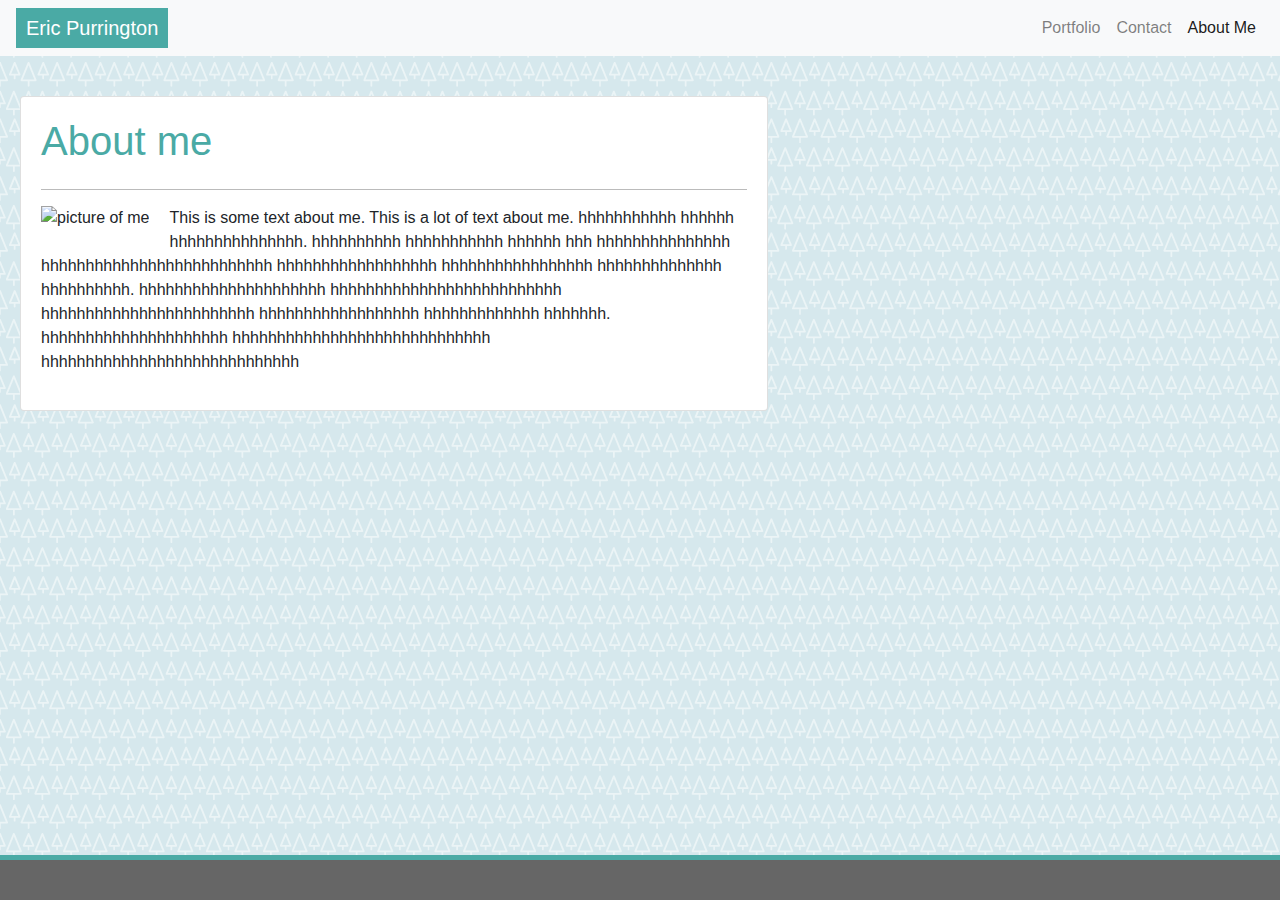
==== index.html @ eb369525 "index and contact pages update" ====
<!DOCTYPE html>
<html lang="en">
<head>
    <meta charset="UTF-8">
    <meta name="viewport" content="width=device-width, initial-scale=1.0">
    <title>About Me</title>
    <link rel="stylesheet" href="https://stackpath.bootstrapcdn.com/bootstrap/4.4.1/css/bootstrap.min.css" integrity="sha384-Vkoo8x4CGsO3+Hhxv8T/Q5PaXtkKtu6ug5TOeNV6gBiFeWPGFN9MuhOf23Q9Ifjh" crossorigin="anonymous">
    <link rel="stylesheet" href="assets/css/style.css">
</head>
<body>
    <nav class="navbar navbar-expand-lg navbar-light bg-light">
        <span class="navbar-brand mb-0 h1 myName">Eric Purrington</span>
        <button class="navbar-toggler" type="button" data-toggle="collapse" data-target="#navbarNav" aria-controls="navbarNav" aria-expanded="false" aria-label="Toggle navigation">
          <span class="navbar-toggler-icon"></span>
        </button>
        <div class="collapse navbar-collapse justify-content-end" id="navbarNavAltMarkup">
            <div class="navbar-nav">
              <a class="nav-item nav-link" href="portfolio.html">Portfolio</a>
              <a class="nav-item nav-link" href="contact.html">Contact</a>
              <a class="nav-item nav-link active" href="index.html">About Me <span class="sr-only">(current)</span></a>
            </div>
        </div>
    </nav>

    <div class="card myCard">
        <div class="card-body">
            <div class="row">
                <div class="col-sm-12">
                    <h1>About me</h1>
                </div>
            </div>
            <hr class="myHorizontal">
            <div class="row">
                <div class="col-sm-12">
                    <img class="myPic" src="https://picsum.photos/200/300" alt="picture of me">
                    <p>This is some text about me. This is a lot of text about me. hhhhhhhhhhh hhhhhh hhhhhhhhhhhhhhh. hhhhhhhhhh hhhhhhhhhhh hhhhhh hhh hhhhhhhhhhhhhhh hhhhhhhhhhhhhhhhhhhhhhhhhh hhhhhhhhhhhhhhhhhh hhhhhhhhhhhhhhhhh hhhhhhhhhhhhhh hhhhhhhhhh. hhhhhhhhhhhhhhhhhhhhh hhhhhhhhhhhhhhhhhhhhhhhhhh hhhhhhhhhhhhhhhhhhhhhhhh hhhhhhhhhhhhhhhhhh hhhhhhhhhhhhh hhhhhhh. hhhhhhhhhhhhhhhhhhhhh hhhhhhhhhhhhhhhhhhhhhhhhhhhhh hhhhhhhhhhhhhhhhhhhhhhhhhhhhh</p>
                </div>
            </div>
        </div>
    </div>
    
    <div class="myFooter"></div>
    <div class="myFootersFooter"></div>

    <script src="https://code.jquery.com/jquery-3.4.1.slim.min.js" integrity="sha384-J6qa4849blE2+poT4WnyKhv5vZF5SrPo0iEjwBvKU7imGFAV0wwj1yYfoRSJoZ+n" crossorigin="anonymous"></script>
    <script src="https://cdn.jsdelivr.net/npm/popper.js@1.16.0/dist/umd/popper.min.js" integrity="sha384-Q6E9RHvbIyZFJoft+2mJbHaEWldlvI9IOYy5n3zV9zzTtmI3UksdQRVvoxMfooAo" crossorigin="anonymous"></script>
    <script src="https://stackpath.bootstrapcdn.com/bootstrap/4.4.1/js/bootstrap.min.js" integrity="sha384-wfSDF2E50Y2D1uUdj0O3uMBJnjuUD4Ih7YwaYd1iqfktj0Uod8GCExl3Og8ifwB6" crossorigin="anonymous"></script>
</body>
</html>
---- assets/css/style.css ----
body {
    background-image: url("../images/trees.png"); 
}
.navbar .myName {
    background-color: #4aaaa5;
    color: white;
    padding-left: 10px;
    padding-right: 10px;
}

.navbar .myName:hover{
    color: white;
}

.myCard {
    margin-left: 20px;
    margin-right: 40%;
    margin-top: 40px;
    margin-bottom:30px;
}

.myCard h1 {
    color: #4aaaa5;
}

.myFooter {
    position:fixed;
    bottom: 40px;
    width: 100%;
    height:5px;
    background-color: #4aaaa5;
}

.myFootersFooter {
    position: fixed;
    bottom: 0px;
    margin-bottom: 0px;
    width: 100%;
    height: 40px;
    background-color: #666666;
}

.myPic {
    float: left;
    margin-right: 20px;
    margin-bottom: 20px;
}

hr {
    background-color: #bbb;
    border: 0;
    height: 1px;
}

.form-group {
    margin-left: 20px;
}

.submitBtn {
    background-color: #4aaaa5;
}

.submitBtn:hover{
    background-color: #4aaaa5;
}
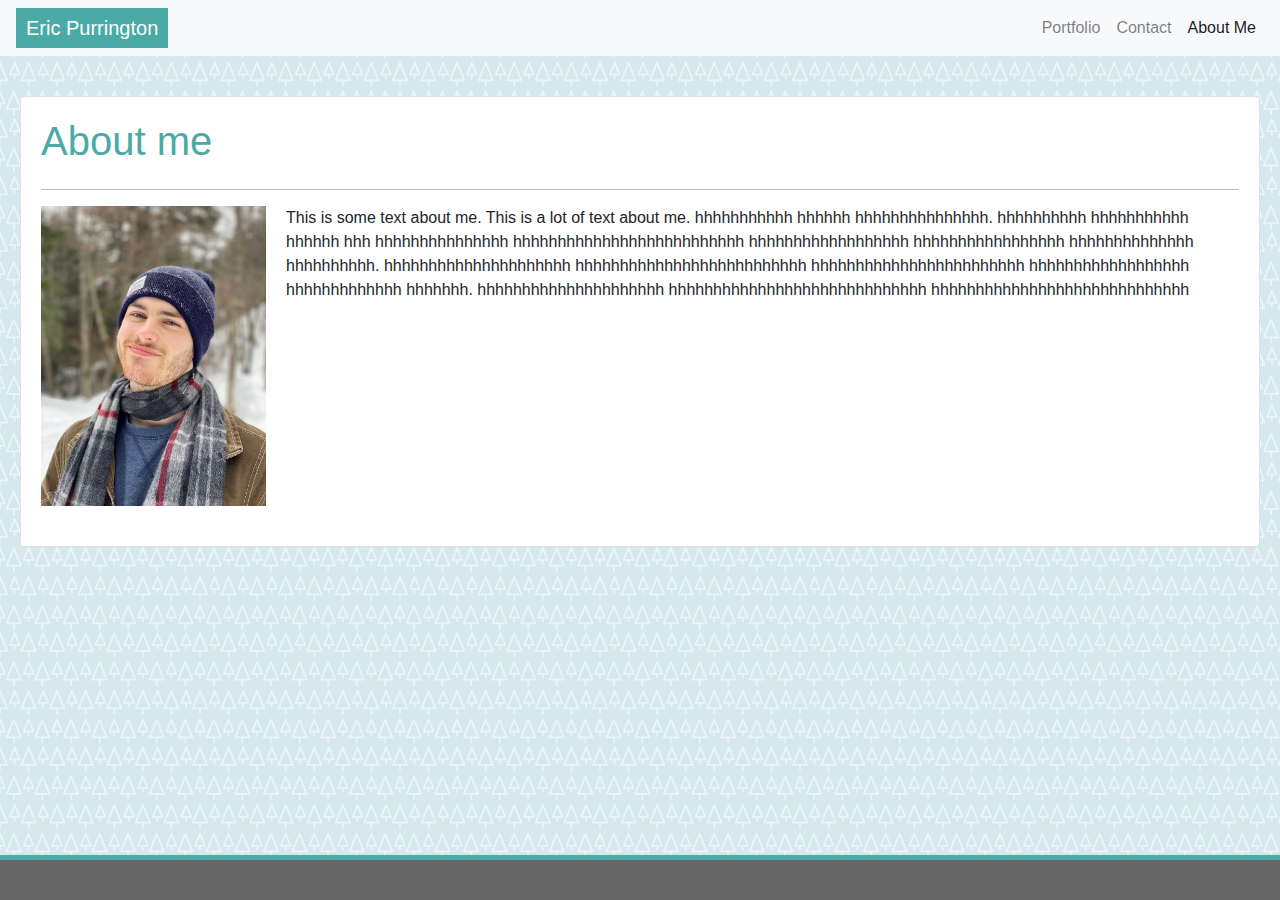
==== commit 2a8fee1b: "portfolio and css update" ====
--- a/index.html
+++ b/index.html
@@ -10,8 +10,8 @@
 <body>
     <nav class="navbar navbar-expand-lg navbar-light bg-light">
         <span class="navbar-brand mb-0 h1 myName">Eric Purrington</span>
-        <button class="navbar-toggler" type="button" data-toggle="collapse" data-target="#navbarNav" aria-controls="navbarNav" aria-expanded="false" aria-label="Toggle navigation">
-          <span class="navbar-toggler-icon"></span>
+        <button class="navbar-toggler" type="button" data-toggle="collapse" data-target="#navbarNavAltMarkup" aria-controls="navbarNavAltMarkup" aria-expanded="false" aria-label="Toggle navigation">
+            <span class="navbar-toggler-icon"></span>
         </button>
         <div class="collapse navbar-collapse justify-content-end" id="navbarNavAltMarkup">
             <div class="navbar-nav">
@@ -32,7 +32,7 @@
             <hr class="myHorizontal">
             <div class="row">
                 <div class="col-sm-12">
-                    <img class="myPic" src="https://picsum.photos/200/300" alt="picture of me">
+                    <img class="myPic" src="assets/images/IMG_2720.jpg" alt="Picture of me">
                     <p>This is some text about me. This is a lot of text about me. hhhhhhhhhhh hhhhhh hhhhhhhhhhhhhhh. hhhhhhhhhh hhhhhhhhhhh hhhhhh hhh hhhhhhhhhhhhhhh hhhhhhhhhhhhhhhhhhhhhhhhhh hhhhhhhhhhhhhhhhhh hhhhhhhhhhhhhhhhh hhhhhhhhhhhhhh hhhhhhhhhh. hhhhhhhhhhhhhhhhhhhhh hhhhhhhhhhhhhhhhhhhhhhhhhh hhhhhhhhhhhhhhhhhhhhhhhh hhhhhhhhhhhhhhhhhh hhhhhhhhhhhhh hhhhhhh. hhhhhhhhhhhhhhhhhhhhh hhhhhhhhhhhhhhhhhhhhhhhhhhhhh hhhhhhhhhhhhhhhhhhhhhhhhhhhhh</p>
                 </div>
             </div>
--- a/assets/css/style.css
+++ b/assets/css/style.css
@@ -14,10 +14,16 @@
 
 .myCard {
     margin-left: 20px;
-    margin-right: 40%;
+    margin-right: 20px;
     margin-top: 40px;
-    margin-bottom:30px;
+    margin-bottom: 60px;
 }
+
+/* .container {
+    background-color: white;
+    float: left;
+    min-width: 800px;
+} */
 
 .myCard h1 {
     color: #4aaaa5;
@@ -29,6 +35,7 @@
     width: 100%;
     height:5px;
     background-color: #4aaaa5;
+    margin-top: 20px;
 }
 
 .myFootersFooter {
@@ -44,6 +51,16 @@
     float: left;
     margin-right: 20px;
     margin-bottom: 20px;
+    height: auto;
+    width: 225px;
+}
+
+.portPic {
+    margin-top: 20px;
+    margin-right: 20px;
+    margin-bottom: 20px;
+    /* height: auto;
+    width: auto; */
 }
 
 hr {
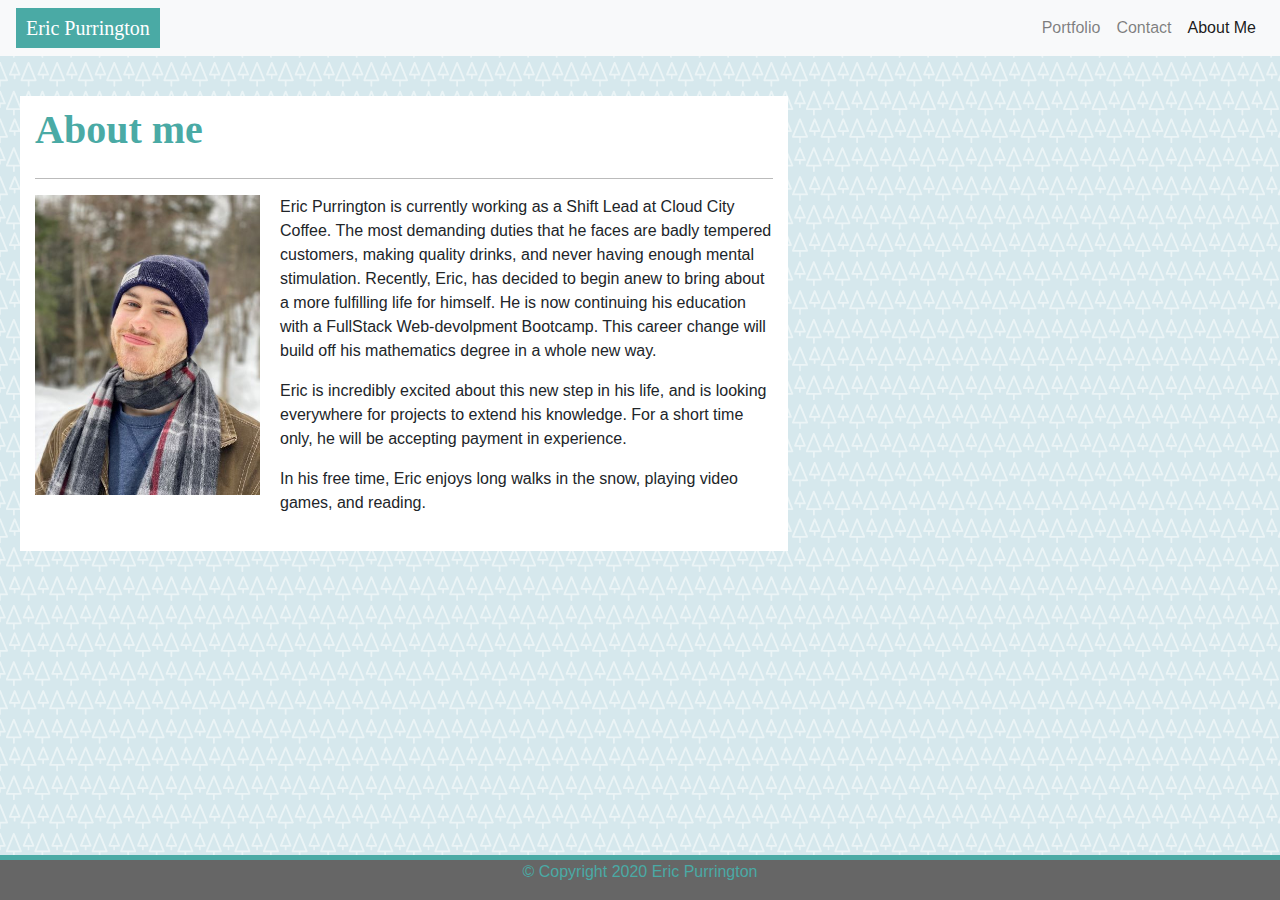
==== commit 420bfdab: "commiting little changes to stylesheet and about me" ====
--- a/index.html
+++ b/index.html
@@ -4,10 +4,17 @@
     <meta charset="UTF-8">
     <meta name="viewport" content="width=device-width, initial-scale=1.0">
     <title>About Me</title>
+    
+    <!-- Bootstrap stylesheet -->
     <link rel="stylesheet" href="https://stackpath.bootstrapcdn.com/bootstrap/4.4.1/css/bootstrap.min.css" integrity="sha384-Vkoo8x4CGsO3+Hhxv8T/Q5PaXtkKtu6ug5TOeNV6gBiFeWPGFN9MuhOf23Q9Ifjh" crossorigin="anonymous">
+
+    <!-- My stylesheet -->
     <link rel="stylesheet" href="assets/css/style.css">
 </head>
+
 <body>
+
+    <!-- Navbar from Bootstrap modified to move links to the right -->
     <nav class="navbar navbar-expand-lg navbar-light bg-light">
         <span class="navbar-brand mb-0 h1 myName">Eric Purrington</span>
         <button class="navbar-toggler" type="button" data-toggle="collapse" data-target="#navbarNavAltMarkup" aria-controls="navbarNavAltMarkup" aria-expanded="false" aria-label="Toggle navigation">
@@ -22,26 +29,31 @@
         </div>
     </nav>
 
-    <div class="card myCard">
-        <div class="card-body">
-            <div class="row">
-                <div class="col-sm-12">
-                    <h1>About me</h1>
-                </div>
+    <!-- Container holding the main content justified by two rows with one col each -->
+    <div class="container">
+        <div class="row">
+            <div class="col-sm-12">
+                <h1>About me</h1>
             </div>
-            <hr class="myHorizontal">
-            <div class="row">
-                <div class="col-sm-12">
-                    <img class="myPic" src="assets/images/IMG_2720.jpg" alt="Picture of me">
-                    <p>This is some text about me. This is a lot of text about me. hhhhhhhhhhh hhhhhh hhhhhhhhhhhhhhh. hhhhhhhhhh hhhhhhhhhhh hhhhhh hhh hhhhhhhhhhhhhhh hhhhhhhhhhhhhhhhhhhhhhhhhh hhhhhhhhhhhhhhhhhh hhhhhhhhhhhhhhhhh hhhhhhhhhhhhhh hhhhhhhhhh. hhhhhhhhhhhhhhhhhhhhh hhhhhhhhhhhhhhhhhhhhhhhhhh hhhhhhhhhhhhhhhhhhhhhhhh hhhhhhhhhhhhhhhhhh hhhhhhhhhhhhh hhhhhhh. hhhhhhhhhhhhhhhhhhhhh hhhhhhhhhhhhhhhhhhhhhhhhhhhhh hhhhhhhhhhhhhhhhhhhhhhhhhhhhh</p>
-                </div>
+        </div>
+        <hr class="myHorizontal">
+        <div class="row">
+            <div class="col-sm-12">
+                <img class="myPic" src="assets/images/IMG_2720.jpg" alt="Picture of me">
+                <p>Eric Purrington is currently working as a Shift Lead at Cloud City Coffee. The most demanding duties that he faces are badly tempered customers, making quality drinks, and never having enough mental stimulation. Recently, Eric, has decided to begin anew to bring about a more fulfilling life for himself. He is now continuing his education with a FullStack Web-devolpment Bootcamp. This career change will build off his mathematics degree in a whole new way.</p>
+                <p>Eric is incredibly excited about this new step in his life, and is looking everywhere for projects to extend his knowledge. For a short time only, he will be accepting payment in experience. </p>
+                <p>In his free time, Eric enjoys long walks in the snow, playing video games, and reading.</p>
             </div>
         </div>
     </div>
-    
+
+    <!-- Footer of the page -->
     <div class="myFooter"></div>
-    <div class="myFootersFooter"></div>
+    <div class="myFootersFooter">
+        <p>&copy; Copyright 2020 Eric Purrington</p>
+    </div>
 
+    <!-- Javascript links taken from Bootstrap in case it was used  -->
     <script src="https://code.jquery.com/jquery-3.4.1.slim.min.js" integrity="sha384-J6qa4849blE2+poT4WnyKhv5vZF5SrPo0iEjwBvKU7imGFAV0wwj1yYfoRSJoZ+n" crossorigin="anonymous"></script>
     <script src="https://cdn.jsdelivr.net/npm/popper.js@1.16.0/dist/umd/popper.min.js" integrity="sha384-Q6E9RHvbIyZFJoft+2mJbHaEWldlvI9IOYy5n3zV9zzTtmI3UksdQRVvoxMfooAo" crossorigin="anonymous"></script>
     <script src="https://stackpath.bootstrapcdn.com/bootstrap/4.4.1/js/bootstrap.min.js" integrity="sha384-wfSDF2E50Y2D1uUdj0O3uMBJnjuUD4Ih7YwaYd1iqfktj0Uod8GCExl3Og8ifwB6" crossorigin="anonymous"></script>
--- a/assets/css/style.css
+++ b/assets/css/style.css
@@ -1,34 +1,80 @@
 body {
     background-image: url("../images/trees.png"); 
+    font-family: 'Arial', 'Helvetica Neue', Helvetica, sans-serif;
 }
+
+/* styling for the brandname on the navbar */
 .navbar .myName {
     background-color: #4aaaa5;
-    color: white;
+    color: #ffffff;
     padding-left: 10px;
     padding-right: 10px;
+    font-family: 'Georgia', Times, Times New Roman, serif;
 }
 
+/* fix bootstrap auto settings */
 .navbar .myName:hover{
-    color: white;
+    color: #ffffff;
 }
 
-.myCard {
-    margin-left: 20px;
-    margin-right: 20px;
-    margin-top: 40px;
-    margin-bottom: 60px;
+/* container that holds the main content of the webpage */
+.container {
+    background-color: #ffffff;
+    margin: 40px 20px 60px 20px;
+    width: auto;
+    border-color: #dddddd;
+    padding-top: 10px;
+    padding-bottom: 20px;
 }
 
-/* .container {
-    background-color: white;
-    float: left;
-    min-width: 800px;
-} */
-
-.myCard h1 {
+/* main title within the container */
+.container h1 {
     color: #4aaaa5;
+    font-family: 'Georgia', Times, Times New Roman, serif;
+    font-weight: bold;
 }
 
+/* little line separting main title from content*/
+hr {
+    background-color: #bbb;
+    border: 0;
+    height: 1px;
+}
+
+/* picture of me on about me page */
+.myPic {
+    float: left;
+    margin-right: 20px;
+    height: auto;
+    width: 225px;
+}
+
+/* portfolio pictures (had to mess with a lot to get what I wanted) */
+.portPic {
+    margin-top: 20px;
+    margin-right: 20px;
+    margin-bottom: 20px;
+    width: 100%;
+    max-height: 350px;
+    max-width: 350px;
+}
+
+/* budging over form group within the container */
+.form-group {
+    margin-left: 20px;
+}
+
+/* submit button color change */
+.submitBtn {
+    background-color: #4aaaa5;
+}
+
+/* reseting bootstrap auto styling */
+.submitBtn:hover{
+    background-color: #4aaaa5;
+}
+
+/* my footer (line on top) */
 .myFooter {
     position:fixed;
     bottom: 40px;
@@ -38,6 +84,7 @@
     margin-top: 20px;
 }
 
+/* my footer (block on bottom) */
 .myFootersFooter {
     position: fixed;
     bottom: 0px;
@@ -45,38 +92,13 @@
     width: 100%;
     height: 40px;
     background-color: #666666;
+    text-align: center;
+    color: #4aaaa5;
 }
 
-.myPic {
-    float: left;
-    margin-right: 20px;
-    margin-bottom: 20px;
-    height: auto;
-    width: 225px;
-}
-
-.portPic {
-    margin-top: 20px;
-    margin-right: 20px;
-    margin-bottom: 20px;
-    /* height: auto;
-    width: auto; */
-}
-
-hr {
-    background-color: #bbb;
-    border: 0;
-    height: 1px;
-}
-
-.form-group {
-    margin-left: 20px;
-}
-
-.submitBtn {
-    background-color: #4aaaa5;
-}
-
-.submitBtn:hover{
-    background-color: #4aaaa5;
+/* media to keep the container the way I wanted it */
+@media screen and (min-width: 992px) {
+    .container {
+        width: 60%;
+    }
 }